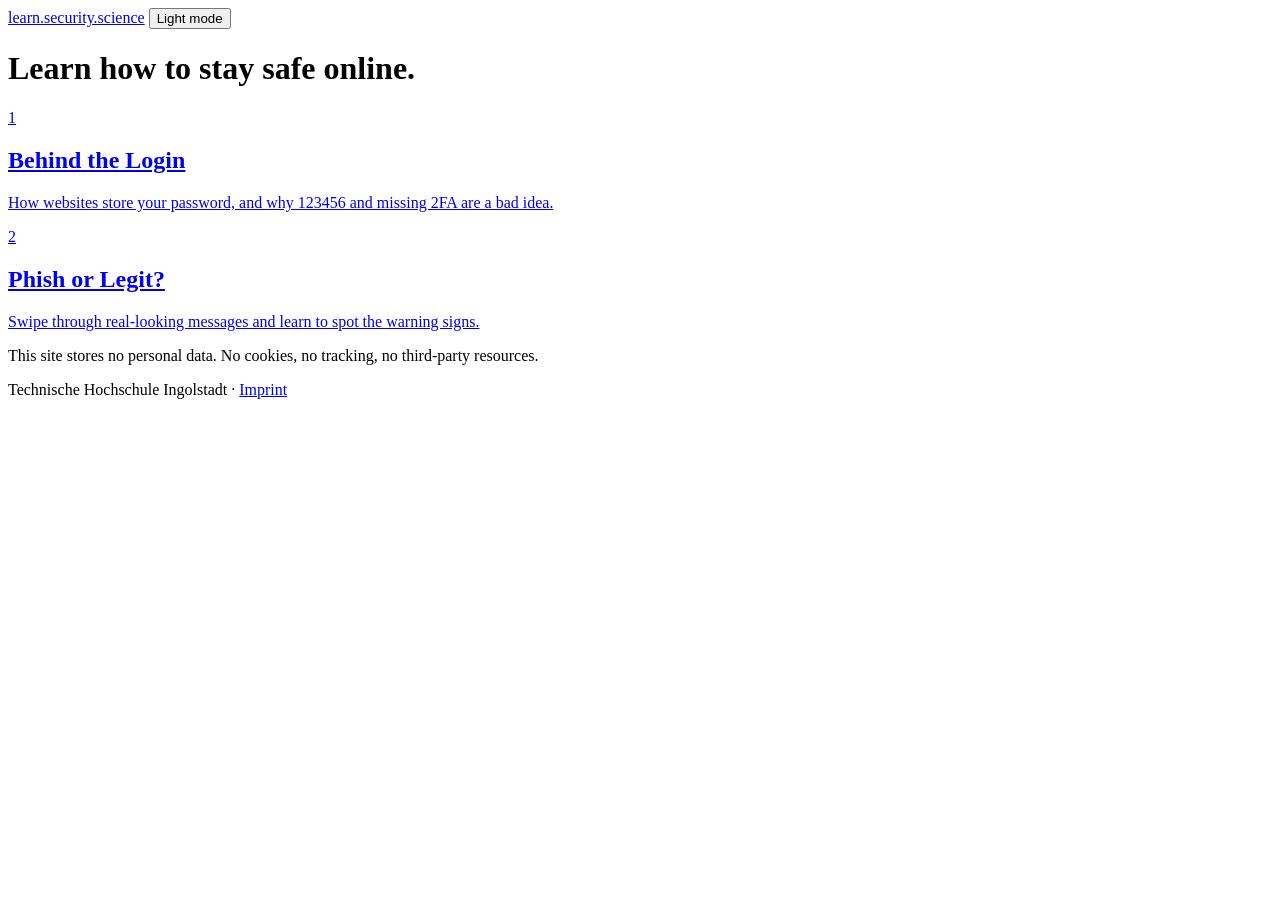
==== learn-cybersecurity/html/index.html @ 7ce4a5d5 "Add learn.security.science with password storage demo New static site for the ACE2-EU Flavour School" ====
<!doctype html>
<html lang="en">
<head>
  <meta charset="utf-8">
  <meta name="viewport" content="width=device-width, initial-scale=1">
  <title>Learn Cybersecurity</title>
  <script src="/assets/theme.js"></script>
  <link rel="stylesheet" href="/assets/site.css">
</head>
<body>
  <header class="bar">
    <div class="wrap">
      <a class="logo" href="/"><span>learn</span>.security.science</a>
      <button class="theme-toggle" type="button">Light mode</button>
    </div>
  </header>

  <main>
    <h1>Learn how to stay safe online.</h1>
    <div class="choices">
      <a class="choice" href="/passwords/">
        <span class="num">1</span>
        <div>
          <h2>Behind the Login</h2>
          <p>How websites store your password, and why 123456 and missing 2FA are a bad idea.</p>
        </div>
      </a>
      <a class="choice" href="/phish/">
        <span class="num">2</span>
        <div>
          <h2>Phish or Legit?</h2>
          <p>Swipe through real-looking messages and learn to spot the warning signs.</p>
        </div>
      </a>
    </div>
  </main>

  <footer>
    <div class="wrap">
      <p>This site stores no personal data. No cookies, no tracking, no third-party resources.</p>
      <p>Technische Hochschule Ingolstadt · <a href="https://www.thi.de/en/misc/imprint/">Imprint</a></p>
    </div>
  </footer>
</body>
</html>
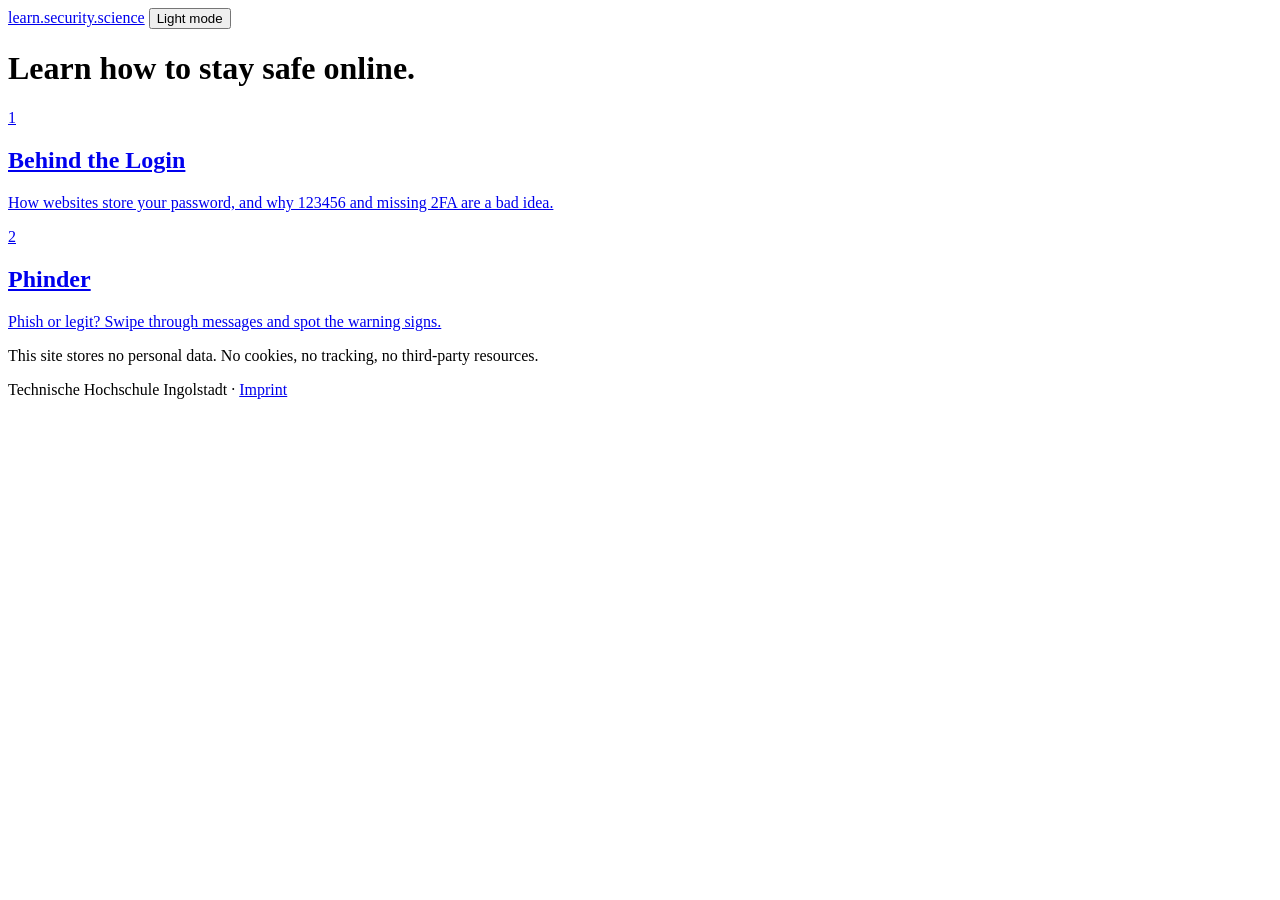
==== commit 8981ca4b: "Add Phinder phishing game with online rooms" ====
--- a/learn-cybersecurity/html/index.html
+++ b/learn-cybersecurity/html/index.html
@@ -25,11 +25,11 @@
           <p>How websites store your password, and why 123456 and missing 2FA are a bad idea.</p>
         </div>
       </a>
-      <a class="choice" href="/phish/">
+      <a class="choice" href="/phinder/">
         <span class="num">2</span>
         <div>
-          <h2>Phish or Legit?</h2>
-          <p>Swipe through real-looking messages and learn to spot the warning signs.</p>
+          <h2>Phinder</h2>
+          <p>Phish or legit? Swipe through messages and spot the warning signs.</p>
         </div>
       </a>
     </div>
